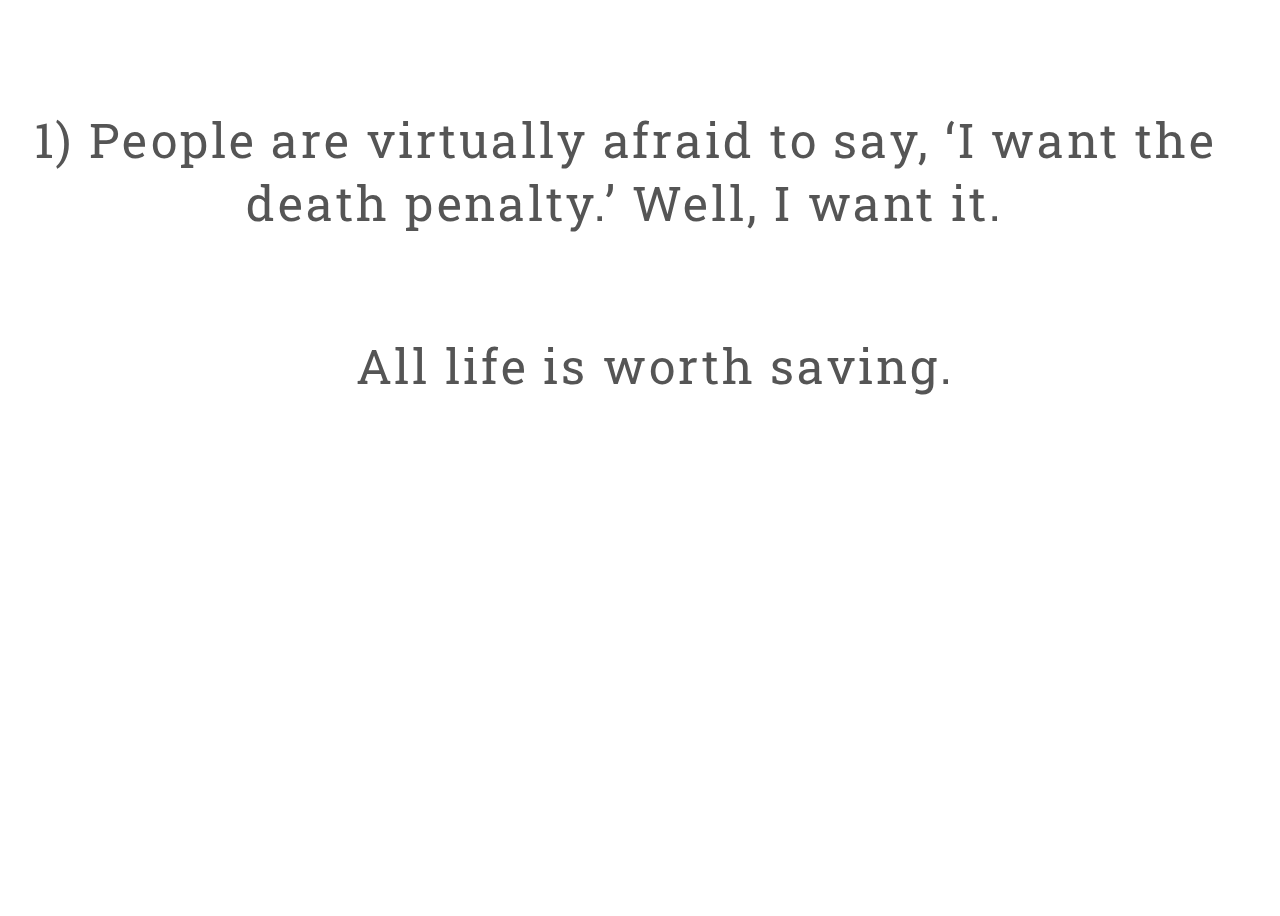
==== index.html @ c552c49a "Attributions working" ====
<!DOCTYPE html>
<html>
  <head>
    <title></title>

    <meta http-equiv="X-UA-Compatible" content="IE=edge">
	<meta http-equiv="Content-Type" content="text/html; charset=utf-8" />
	<meta name="Author" content="Beyond the Frame" />
	<meta name="viewport" content="width=device-width, initial-scale=1, user-scalable=yes" />

    <!-- ============= CSS ============ -->
    <link rel="stylesheet" href="css/bootstrap-theme.css">
    <link rel="stylesheet" href="css/bootstrap-theme.css.map">
    <link rel="stylesheet" href="css/bootstrap.css">
    <link rel="stylesheet" href="css/animate.min.css">
    <link rel="stylesheet" href="css/styles.css">

    <!-- FontAwesome / Fonts -->
    <link rel="stylesheet" href="https://maxcdn.bootstrapcdn.com/font-awesome/4.3.0/css/font-awesome.min.css">
    <link href='http://fonts.googleapis.com/css?family=Roboto+Slab:300,400,700' rel='stylesheet' type='text/css'>

    <!-- JavaScript -->
    <script src="https://code.jquery.com/jquery-1.10.2.js"></script>

  </head>
  <body>

    <video autoplay loop poster="img/Chicago.jpg" id="bgvid">

	  <source src="vid/ChicagoBG.webmhd.webm" type="video/webm">
	  <source src="vid/ChicagoBG.oggtheora.ogv" type="video/ogg">

    </video>

    <div id="landing">

      <div class='text-content'>
        <div class="col-lg-1"></div>
        <div class="col-lg-5" id="quote0">
          People are virtually afraid to say, ‘I want the death penalty.’ Well, I want it.
          <div class="attribution">Atrribution A</div>
        </div>
        <div class="col-lg-5" id="quote1">
          All life is worth saving.
          <div class="attribution">Atrribution B</div>
        </div>
        <div class="col-lg-1"></div>
      </div>

    </div>
      <div id='video-content'>video</div>
    <!-- ============= JS ============ -->

    <script type="text/javascript" src="js/audio.js"></script>
    <script type="text/javascript" src="js/scripts.js"></script>

    <script>
      $("#quote0").click(function() {
        $(".attribution").show();
      });
      $("#quote1").click(function() {
        $(".attribution").show();
      });

    </script>

  </body>
</html>
---- css/styles.css ----
body{
  padding: none !important;
  margin: none !important;
  font-family: 'Roboto Slab', serif;
}

#landing {
  /*background-image: url('img/Chicago.jpg');*/
  width: 100%;
  height: 100vh;
  background-repeat: no-repeat;
  background-attachment: fixed;
  background-size: cover;
  display: block;
}

#landing.off{
  display: none;
}

#titleContainer {
  height: 20vh;
  font-size: 36px;
}


.col-lg-5 {
  text-align: center;
  font-weight: 400;
  font-size: 48px;
  letter-spacing: 0.06em;
  color: rgba(55,55,55,0.85);;
  padding-top: 100px;
}

.col-lg-1 {
  align-items: left;
}

#quote0 {
    padding-right: 30px;
}

#quote1 {
    padding-left: 30px;
}

#quote0, #quote1 {
    -moz-animation-duration: 1s;
    -moz-animation-delay: 0.5s;
}

.attribution {
    font-size: 20px;
    display: none;
}

/**
 * etc...
 */

video#bgvid {
	position: fixed; right: 0; bottom: 0;
	min-width: 100%; min-height: 100%;
	width: auto; height: auto; z-index: -100;
	/* background: url(polina.jpg) no-repeat; */
	background-size: cover;
    opacity: .3;
}







#video-content{
  display: none;
}

#video-content.on{
  display: block;
}
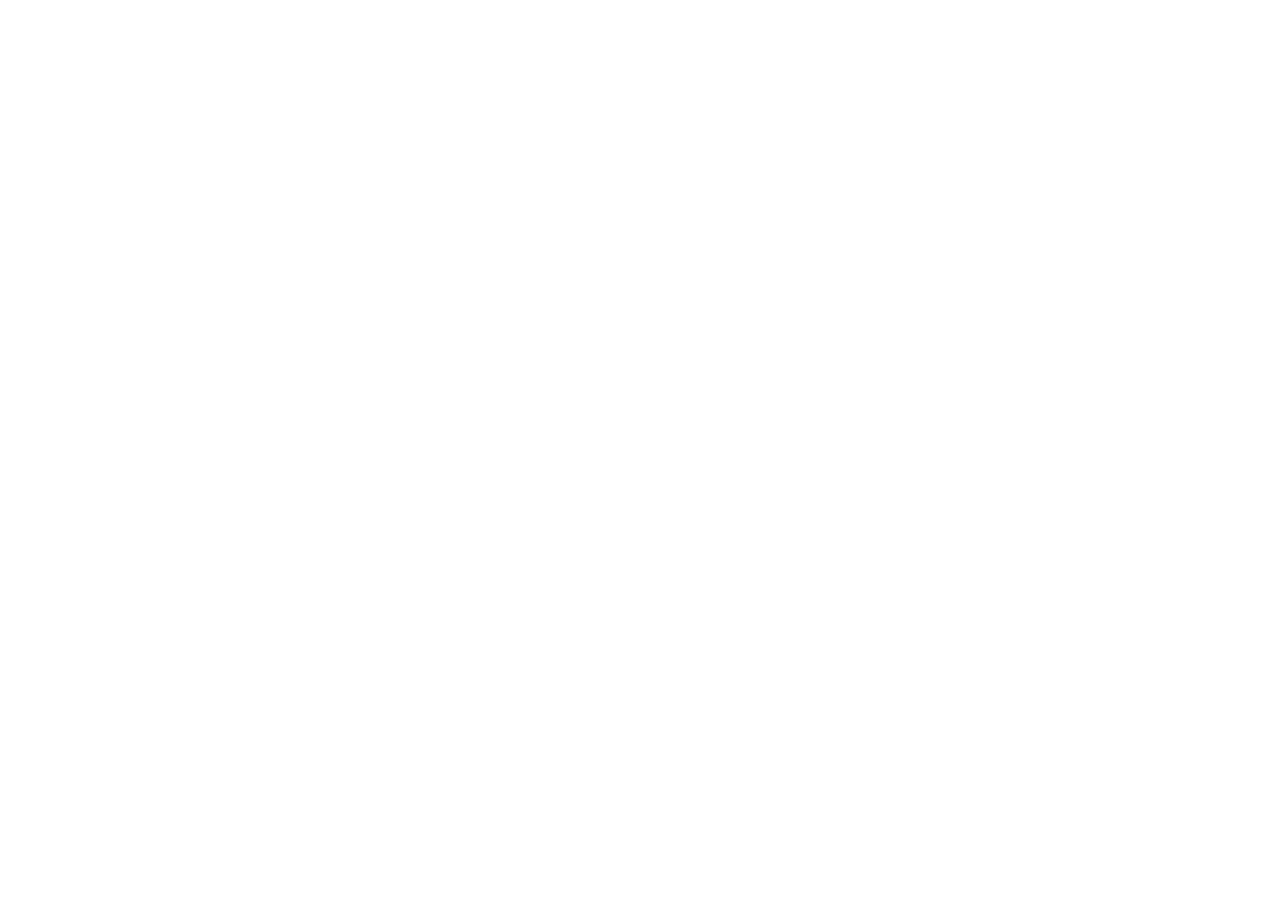
==== commit e94e18a8: "hiding stuff" ====
--- a/index.html
+++ b/index.html
@@ -32,7 +32,7 @@
 
     </video>
 
-    <div id="landing">
+    <div id="landing" style="display:none">
 
       <div class='text-content'>
         <div class="col-lg-1"></div>
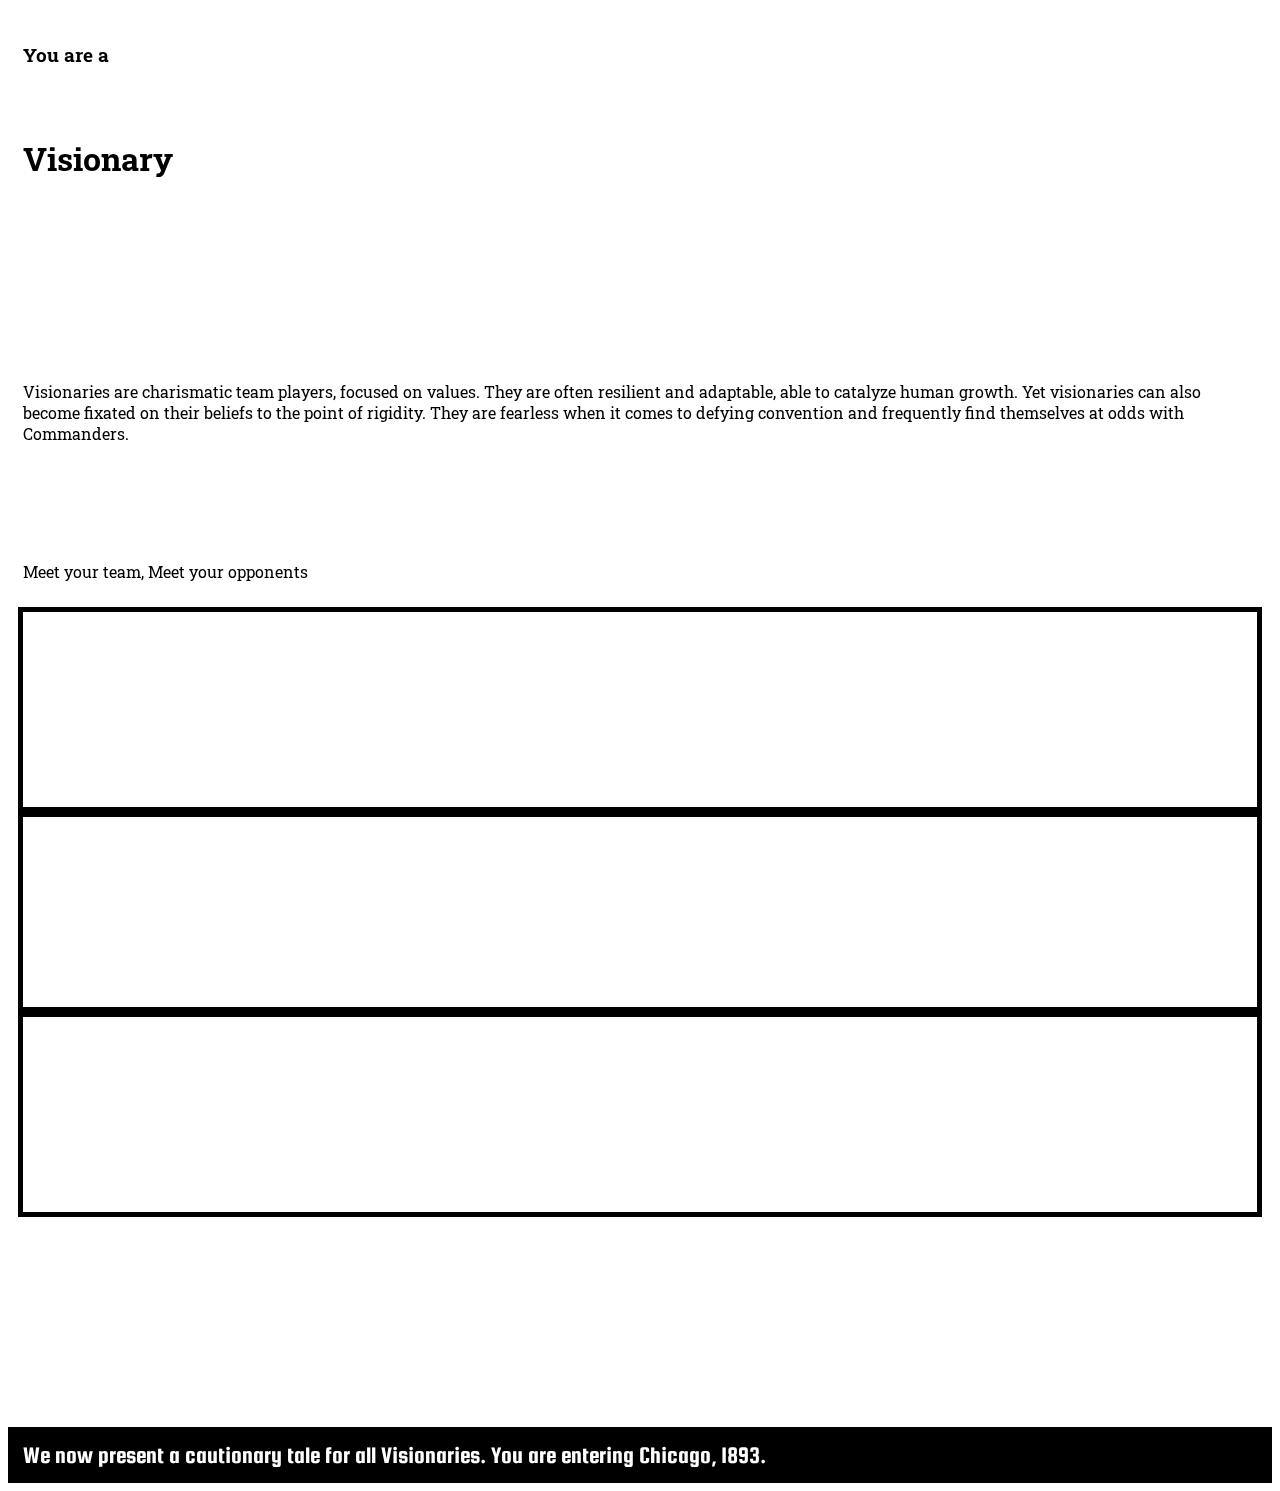
==== commit 36ec23df: "visionary page is done" ====
--- a/index.html
+++ b/index.html
@@ -18,6 +18,7 @@
     <!-- FontAwesome / Fonts -->
     <link rel="stylesheet" href="https://maxcdn.bootstrapcdn.com/font-awesome/4.3.0/css/font-awesome.min.css">
     <link href='http://fonts.googleapis.com/css?family=Roboto+Slab:300,400,700' rel='stylesheet' type='text/css'>
+    <link href='http://fonts.googleapis.com/css?family=Squada+One' rel='stylesheet' type='text/css'>
 
     <!-- JavaScript -->
     <script src="https://code.jquery.com/jquery-1.10.2.js"></script>
@@ -31,7 +32,50 @@
 	  <source src="vid/ChicagoBG.oggtheora.ogv" type="video/ogg">
 
     </video>
+    <div class="container-fluid">
+    <div class="splash">
+      <div class="row">
+        <div class="col-lg-1"></div>
+        <h3 class ="col-lg-11">You are a</h3>
+      </div>
 
+
+      <div class="row">
+        <div class="col-lg-1"></div>
+        <h1 class ="col-lg-11">Visionary</h1>
+      </div>
+
+
+      <div class="row">
+        <div class="col-lg-1"></div>
+        <div class ="col-lg-2" id="box"></div>
+        <!-- <div class ="col-lg-1" id="space_box"></div> -->
+        <div class="col-lg-6" id="text">Visionaries are charismatic team players, focused on values. They are often resilient and adaptable, able to catalyze human growth. Yet visionaries can also become fixated on their beliefs to the point of rigidity. They are fearless when it comes to defying convention and frequently find themselves at odds with Commanders. </div>
+        <!-- <div class ="col-lg-3"></div> -->
+      </div>
+
+      <div class="row">
+        <div class="col-lg-1"></div>
+        <div class="col-lg-4">Meet your team, Meet your opponents</div>
+        <div class="col-lg-7"></div>
+      </div>
+
+      <div class="row">
+        <div class="col-lg-1" id="space1"></div>
+        <div class ="col-lg-2" id="boxes"></div>
+        <div class ="col-lg-2" id="boxes"></div>
+        <div class ="col-lg-2" id="boxes"></div>
+        <div class="col-lg-5" id="space2"></div>
+      </div>
+
+      <div class="row" id="foot">
+        <div class ="col-lg-2"></div>
+        <div class ="col-lg-8">We now present a cautionary tale for all Visionaries. You are entering Chicago, 1893.</div>
+        <div class ="col-lg-2"></div>
+      </div>
+
+      </div>
+    </div>
     <div id="landing" style="display:none">
 
       <div class='text-content'>
--- a/css/styles.css
+++ b/css/styles.css
@@ -23,7 +23,51 @@
   font-size: 36px;
 }
 
+#box {
+  background-image: url('../img/visionary.jpg');
+  background-size: contain;
+  background-repeat: no-repeat;
+  align-items: left;
+  height: 150px;
+}
 
+#space_box {
+  align-items: left;
+  height: 150px;
+}
+
+#text{
+  align-items: left;
+  height: 150px;
+}
+
+#boxes {
+  align-items: left;
+  outline: black solid thick;
+  height: 100px;
+  padding-top: 100px;
+}
+
+#foot{
+  font-family: 'Squada One', serif;
+  font-size: 24px;
+  margin-top: 100px;
+  background-color: black;
+  color: white;
+}
+
+.row {
+  padding: 15px;
+}
+
+
+#space1 {
+  align: left;
+}
+
+#space2 {
+  align: left;
+}
 .col-lg-5 {
   text-align: center;
   font-weight: 400;
@@ -68,12 +112,6 @@
     opacity: .3;
 }
 
-
-
-
-
-
-
 #video-content{
   display: none;
 }
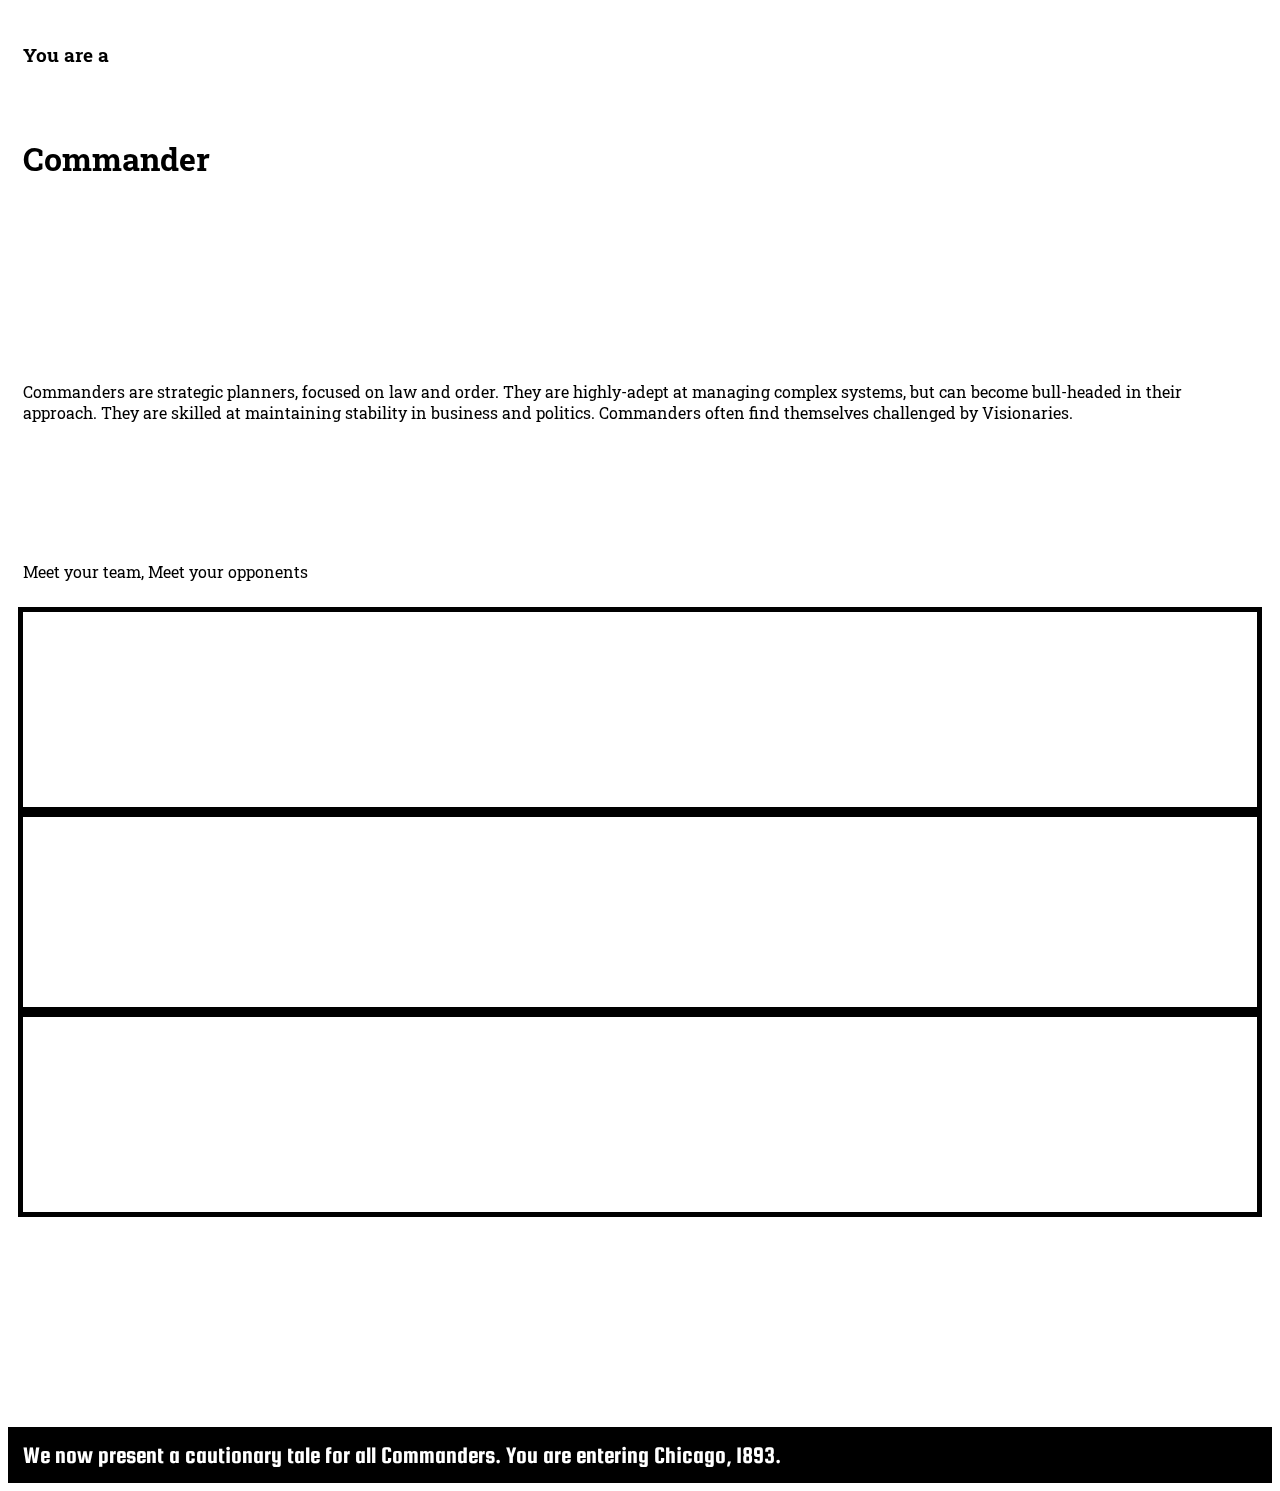
==== commit 0e456de8: "commander page is done" ====
--- a/index.html
+++ b/index.html
@@ -32,7 +32,9 @@
 	  <source src="vid/ChicagoBG.oggtheora.ogv" type="video/ogg">
 
     </video>
-    <div class="container-fluid">
+
+    <!-- THIS IS THE VISIONARY PAGE  -->
+    <div class="container-fluid" style="display:none">
     <div class="splash">
       <div class="row">
         <div class="col-lg-1"></div>
@@ -76,6 +78,57 @@
 
       </div>
     </div>
+
+
+    <!-- THIS IS THE COMMANDER PAGE  -->
+    <div class="container-fluid"> 
+    <div class="splash">
+      <div class="row">
+        <div class="col-lg-1"></div>
+        <h3 class ="col-lg-11">You are a</h3>
+      </div>
+
+
+      <div class="row">
+        <div class="col-lg-1"></div>
+        <h1 class ="col-lg-11">Commander</h1>
+      </div>
+
+
+      <div class="row">
+        <div class="col-lg-1"></div>
+        <div class ="col-lg-2" id="boxC"></div>
+        <!-- <div class ="col-lg-1" id="space_box"></div> -->
+        <div class="col-lg-6" id="text">Commanders are strategic planners, focused on law and order. They are highly-adept at managing complex systems, but can become bull-headed in their approach. They are skilled at maintaining stability in business and politics. Commanders often find themselves challenged by Visionaries.</div>
+        <!-- <div class ="col-lg-3"></div> -->
+      </div>
+
+      <div class="row">
+        <div class="col-lg-1"></div>
+        <div class="col-lg-4">Meet your team, Meet your opponents</div>
+        <div class="col-lg-7"></div>
+      </div>
+
+      <div class="row">
+        <div class="col-lg-1" id="space1"></div>
+        <div class ="col-lg-2" id="boxes"></div>
+        <div class ="col-lg-2" id="boxes"></div>
+        <div class ="col-lg-2" id="boxes"></div>
+        <div class="col-lg-5" id="space2"></div>
+      </div>
+
+      <div class="row" id="foot">
+        <div class ="col-lg-2"></div>
+        <div class ="col-lg-8">We now present a cautionary tale for all Commanders. You are entering Chicago, 1893.
+</div>
+        <div class ="col-lg-2"></div>
+      </div>
+
+      </div>
+    </div>
+
+    <!--
+    THIS IS THE QUIZ -->
     <div id="landing" style="display:none">
 
       <div class='text-content'>
--- a/css/styles.css
+++ b/css/styles.css
@@ -29,6 +29,15 @@
   background-repeat: no-repeat;
   align-items: left;
   height: 150px;
+}
+
+#boxC {
+  background-image: url('../img/commander.jpg');
+  background-size: contain;
+  background-repeat: no-repeat;
+  align-items: left;
+  height: 150px;
+
 }
 
 #space_box {
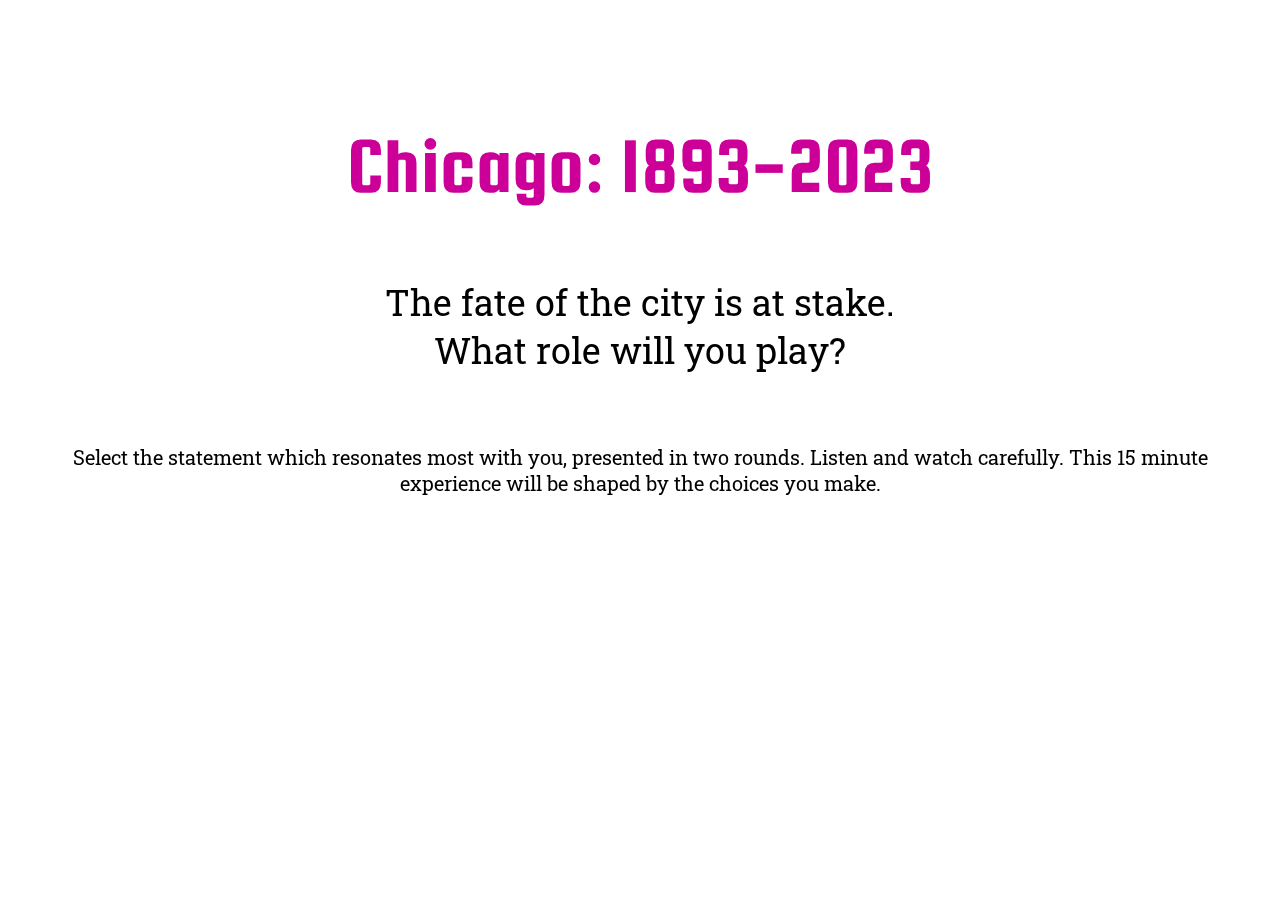
==== commit 08d818ef: "splash page is done" ====
--- a/index.html
+++ b/index.html
@@ -32,6 +32,35 @@
 	  <source src="vid/ChicagoBG.oggtheora.ogv" type="video/ogg">
 
     </video>
+
+
+    <!-- THIS IS THE SPLASH PAGE -->
+    <div class="container-fluid">
+      <div class="splash">
+
+        <div class="row">
+          <div class="col-lg-1"></div>
+          <div class="col-lg-10" id= "head">Chicago: 1893-2023</div>
+          <div class="col-lg-1"></div>
+        </div>
+
+        <div class="row">
+          <div class="col-lg-1"></div>
+          <div class="col-lg-10" id= "head2">The fate of the city is at stake. <br> What role will you play? </div>
+          <div class="col-lg-1"></div>
+        </div>
+
+        <div class="row">
+          <div class="col-lg-1"></div>
+          <div class="col-lg-10" id= "head3">Select the statement which resonates most with you, presented in two rounds. Listen and watch carefully. This 15 minute experience will be shaped by the choices you make.
+          </div>
+          <div class="col-lg-1"></div>
+        </div>
+
+      </div>
+
+    </div>
+
 
     <!-- THIS IS THE VISIONARY PAGE  -->
     <div class="container-fluid" style="display:none">
@@ -81,7 +110,7 @@
 
 
     <!-- THIS IS THE COMMANDER PAGE  -->
-    <div class="container-fluid"> 
+    <div class="container-fluid" style="display:none">
     <div class="splash">
       <div class="row">
         <div class="col-lg-1"></div>
@@ -91,7 +120,7 @@
 
       <div class="row">
         <div class="col-lg-1"></div>
-        <h1 class ="col-lg-11">Commander</h1>
+        <h1 class ="col-lg-11" >Commander</h1>
       </div>
 
 
--- a/css/styles.css
+++ b/css/styles.css
@@ -12,6 +12,29 @@
   background-attachment: fixed;
   background-size: cover;
   display: block;
+}
+
+#head {
+  text-align: center;
+  font-size: 80px;
+  padding-top: 100px;
+  color: #CC0099;
+  font-family: 'Squada One', serif;
+}
+
+#head2 {
+  text-align: center;
+  font-size: 36px;
+  padding-top: 40px;
+  font-family: 'Roboto Slab', serif;
+}
+
+#head3 {
+  text-align: center;
+  font-size: 20px;
+  padding-top: 40px;
+  font-family: 'Roboto Slab', serif;
+
 }
 
 #landing.off{
@@ -45,6 +68,10 @@
   height: 150px;
 }
 
+h1{
+  color: #CC0099;
+}
+
 #text{
   align-items: left;
   height: 150px;
@@ -52,7 +79,7 @@
 
 #boxes {
   align-items: left;
-  outline: black solid thick;
+  outline: #CC0099 solid thick;
   height: 100px;
   padding-top: 100px;
 }
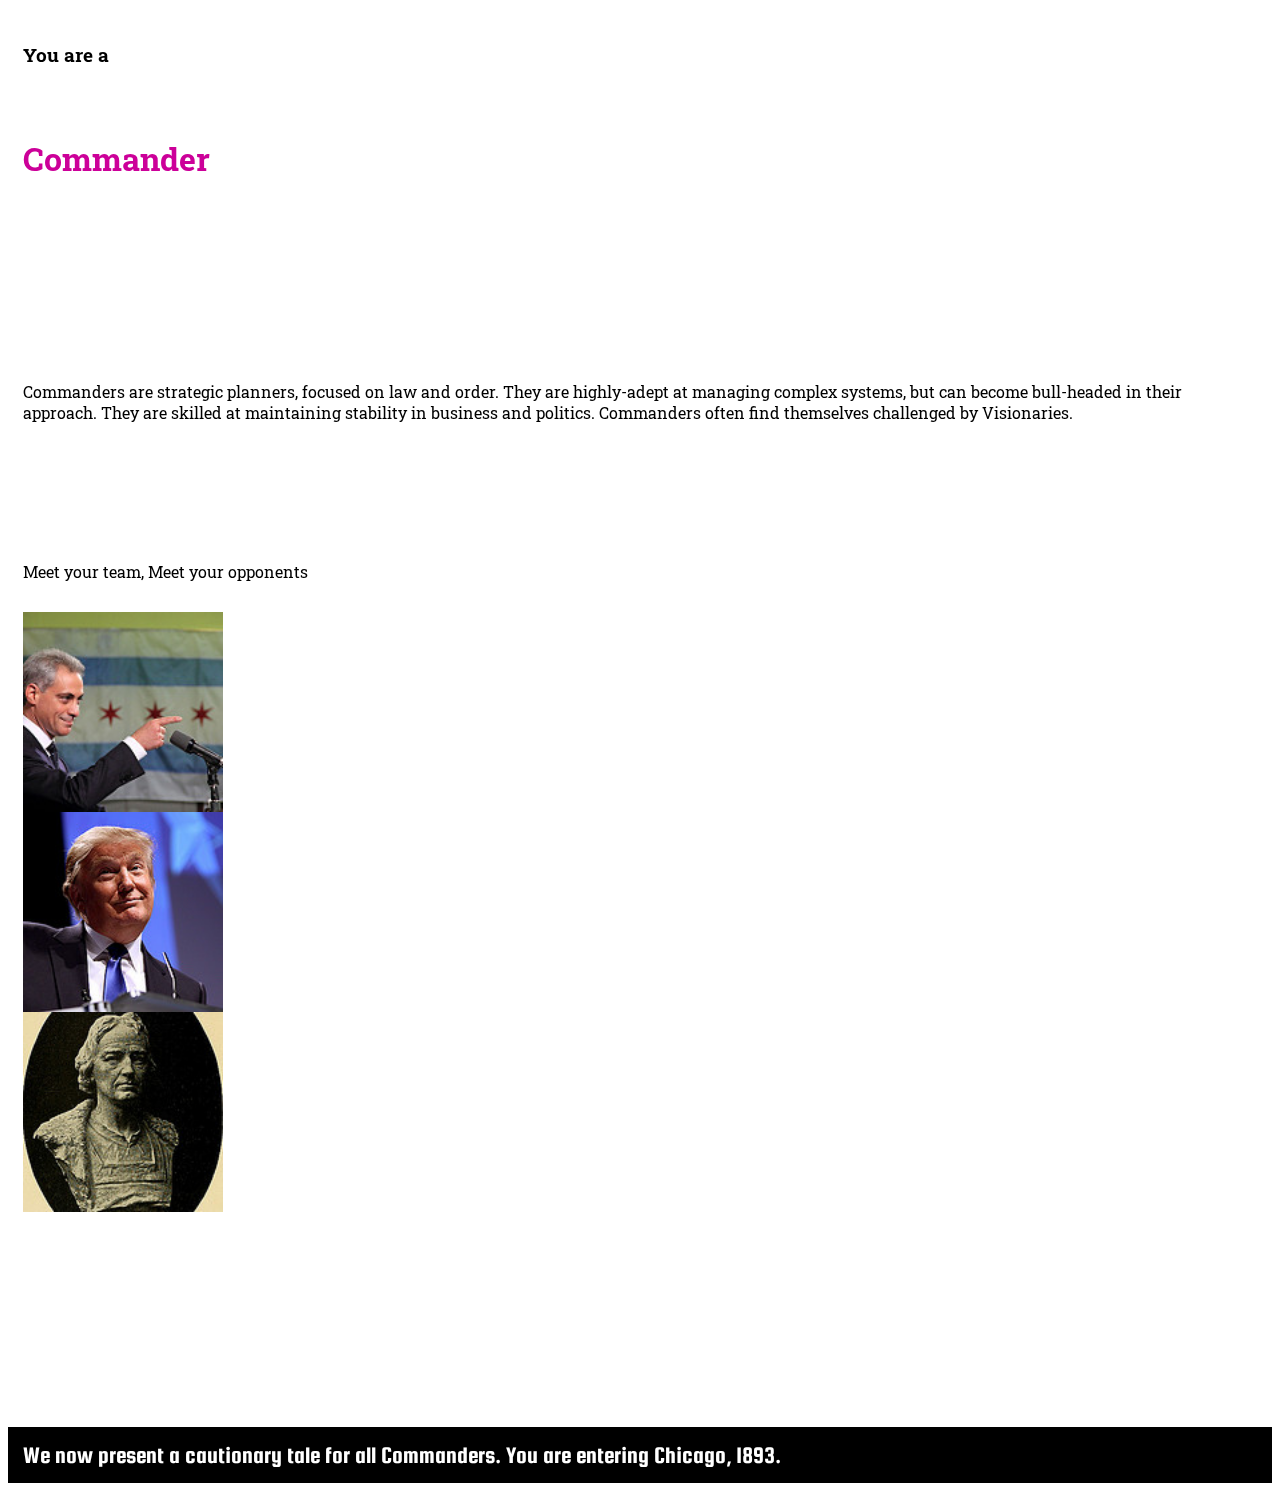
==== commit d0843557: "pictures added" ====
--- a/index.html
+++ b/index.html
@@ -35,7 +35,7 @@
 
 
     <!-- THIS IS THE SPLASH PAGE -->
-    <div class="container-fluid">
+    <div class="container-fluid" style="display:none">
       <div class="splash">
 
         <div class="row">
@@ -63,7 +63,7 @@
 
 
     <!-- THIS IS THE VISIONARY PAGE  -->
-    <div class="container-fluid" style="display:none">
+    <div class="container-fluid" style="display:none" >
     <div class="splash">
       <div class="row">
         <div class="col-lg-1"></div>
@@ -93,9 +93,9 @@
 
       <div class="row">
         <div class="col-lg-1" id="space1"></div>
-        <div class ="col-lg-2" id="boxes"></div>
-        <div class ="col-lg-2" id="boxes"></div>
-        <div class ="col-lg-2" id="boxes"></div>
+        <div class ="col-lg-2" id="boxes1"></div>
+        <div class ="col-lg-2" id="boxes2"></div>
+        <div class ="col-lg-2" id="boxes3"></div>
         <div class="col-lg-5" id="space2"></div>
       </div>
 
@@ -110,7 +110,7 @@
 
 
     <!-- THIS IS THE COMMANDER PAGE  -->
-    <div class="container-fluid" style="display:none">
+    <div class="container-fluid" >
     <div class="splash">
       <div class="row">
         <div class="col-lg-1"></div>
@@ -140,9 +140,9 @@
 
       <div class="row">
         <div class="col-lg-1" id="space1"></div>
-        <div class ="col-lg-2" id="boxes"></div>
-        <div class ="col-lg-2" id="boxes"></div>
-        <div class ="col-lg-2" id="boxes"></div>
+        <div class ="col-lg-2" id="boxes4"></div>
+        <div class ="col-lg-2" id="boxes5"></div>
+        <div class ="col-lg-2" id="boxes6"></div>
         <div class="col-lg-5" id="space2"></div>
       </div>
 
--- a/css/styles.css
+++ b/css/styles.css
@@ -77,11 +77,65 @@
   height: 150px;
 }
 
-#boxes {
-  align-items: left;
-  outline: #CC0099 solid thick;
-  height: 100px;
-  padding-top: 100px;
+#boxes1 {
+  align-items: left;
+  /*outline: #CC0099 solid thick;*/
+  height: 100px;
+  padding-top: 100px;
+  background-image: url('../img/VisA.jpg');
+  background-size: contain;
+  background-repeat: no-repeat;
+}
+
+#boxes2 {
+  align-items: left;
+  /*outline: #CC0099 solid thick;*/
+  height: 100px;
+  padding-top: 100px;
+  background-image: url('../img/VisB.jpg');
+  background-size: contain;
+  background-repeat: no-repeat;
+}
+
+#boxes3 {
+  align-items: left;
+  /*outline: #CC0099 solid thick;*/
+  height: 100px;
+  padding-top: 100px;
+  background-image: url('../img/VisC.jpg');
+  background-size: contain;
+  background-repeat: no-repeat;
+}
+
+
+#boxes4 {
+  align-items: left;
+  /*outline: #CC0099 solid thick;*/
+  height: 100px;
+  padding-top: 100px;
+  background-image: url('../img/comA.jpg');
+  background-size: contain;
+  background-repeat: no-repeat;
+}
+
+#boxes5 {
+  align-items: left;
+  /*outline: #CC0099 solid thick;*/
+  height: 100px;
+  padding-top: 100px;
+  background-image: url('../img/comB.jpg');
+  background-size: contain;
+  background-repeat: no-repeat;
+}
+
+#boxes6 {
+  align-items: left;
+  /*outline: #CC0099 solid thick;*/
+  height: 100px;
+  padding-top: 100px;
+  background-image: url('../img/comC.jpg');
+  background-size: contain;
+  background-repeat: no-repeat;
 }
 
 #foot{
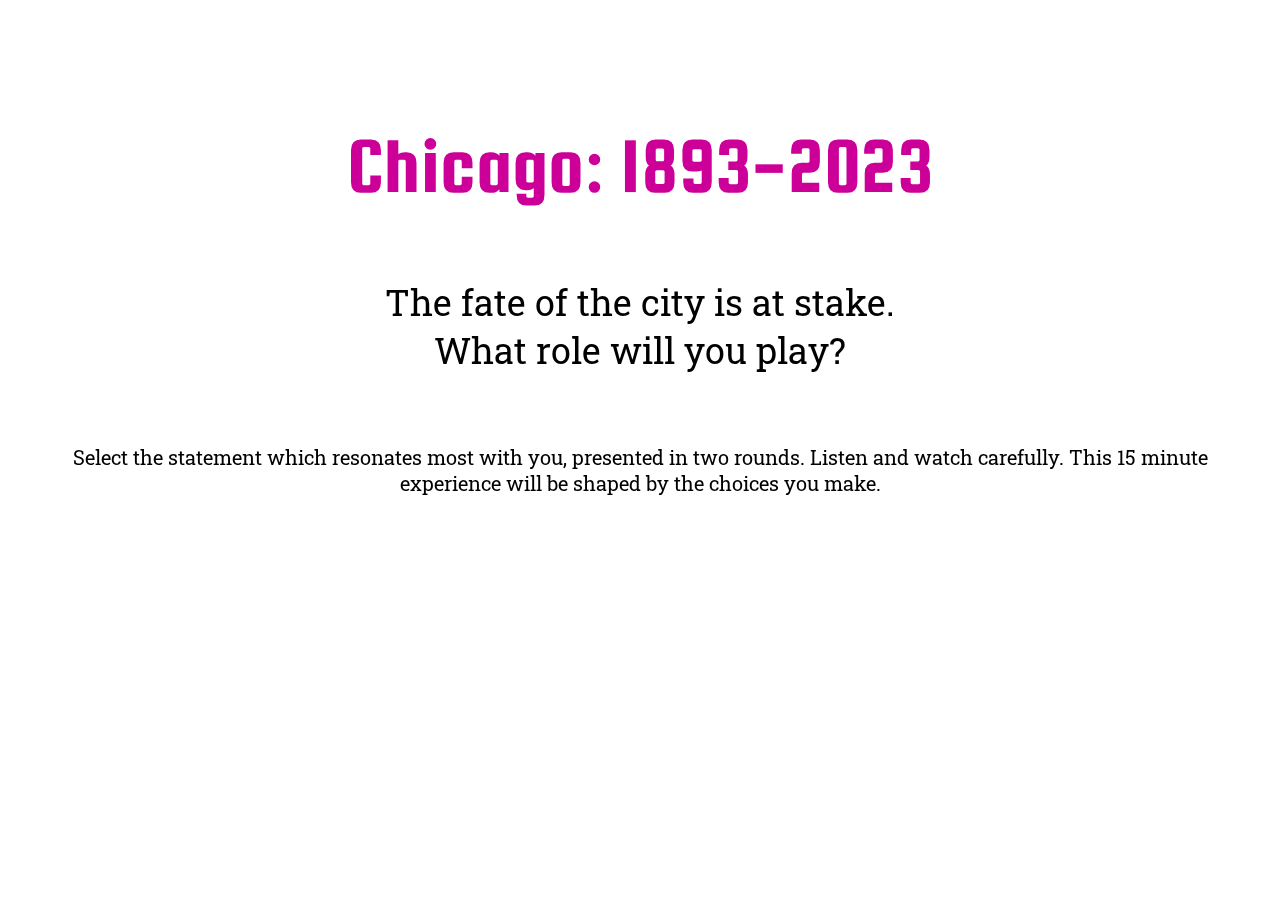
==== commit 234e2807: "Full path" ====
--- a/index.html
+++ b/index.html
@@ -35,7 +35,7 @@
 
 
     <!-- THIS IS THE SPLASH PAGE -->
-    <div class="container-fluid" style="display:none">
+    <div class="container-fluid">
       <div class="splash">
 
         <div class="row">
@@ -62,56 +62,10 @@
     </div>
 
 
-    <!-- THIS IS THE VISIONARY PAGE  -->
-    <div class="container-fluid" style="display:none" >
-    <div class="splash">
-      <div class="row">
-        <div class="col-lg-1"></div>
-        <h3 class ="col-lg-11">You are a</h3>
-      </div>
-
-
-      <div class="row">
-        <div class="col-lg-1"></div>
-        <h1 class ="col-lg-11">Visionary</h1>
-      </div>
-
-
-      <div class="row">
-        <div class="col-lg-1"></div>
-        <div class ="col-lg-2" id="box"></div>
-        <!-- <div class ="col-lg-1" id="space_box"></div> -->
-        <div class="col-lg-6" id="text">Visionaries are charismatic team players, focused on values. They are often resilient and adaptable, able to catalyze human growth. Yet visionaries can also become fixated on their beliefs to the point of rigidity. They are fearless when it comes to defying convention and frequently find themselves at odds with Commanders. </div>
-        <!-- <div class ="col-lg-3"></div> -->
-      </div>
-
-      <div class="row">
-        <div class="col-lg-1"></div>
-        <div class="col-lg-4">Meet your team, Meet your opponents</div>
-        <div class="col-lg-7"></div>
-      </div>
-
-      <div class="row">
-        <div class="col-lg-1" id="space1"></div>
-        <div class ="col-lg-2" id="boxes1"></div>
-        <div class ="col-lg-2" id="boxes2"></div>
-        <div class ="col-lg-2" id="boxes3"></div>
-        <div class="col-lg-5" id="space2"></div>
-      </div>
-
-      <div class="row" id="foot">
-        <div class ="col-lg-2"></div>
-        <div class ="col-lg-8">We now present a cautionary tale for all Visionaries. You are entering Chicago, 1893.</div>
-        <div class ="col-lg-2"></div>
-      </div>
-
-      </div>
-    </div>
-
 
     <!-- THIS IS THE COMMANDER PAGE  -->
     <div class="container-fluid" >
-    <div class="splash">
+    <div id="commander">
       <div class="row">
         <div class="col-lg-1"></div>
         <h3 class ="col-lg-11">You are a</h3>
@@ -148,7 +102,7 @@
 
       <div class="row" id="foot">
         <div class ="col-lg-2"></div>
-        <div class ="col-lg-8">We now present a cautionary tale for all Commanders. You are entering Chicago, 1893.
+        <div class ="col-lg-8">We now present a cautionary tale for all Commanders. <a href="video.html"> You are entering Chicago, 1893.</a>
 </div>
         <div class ="col-lg-2"></div>
       </div>
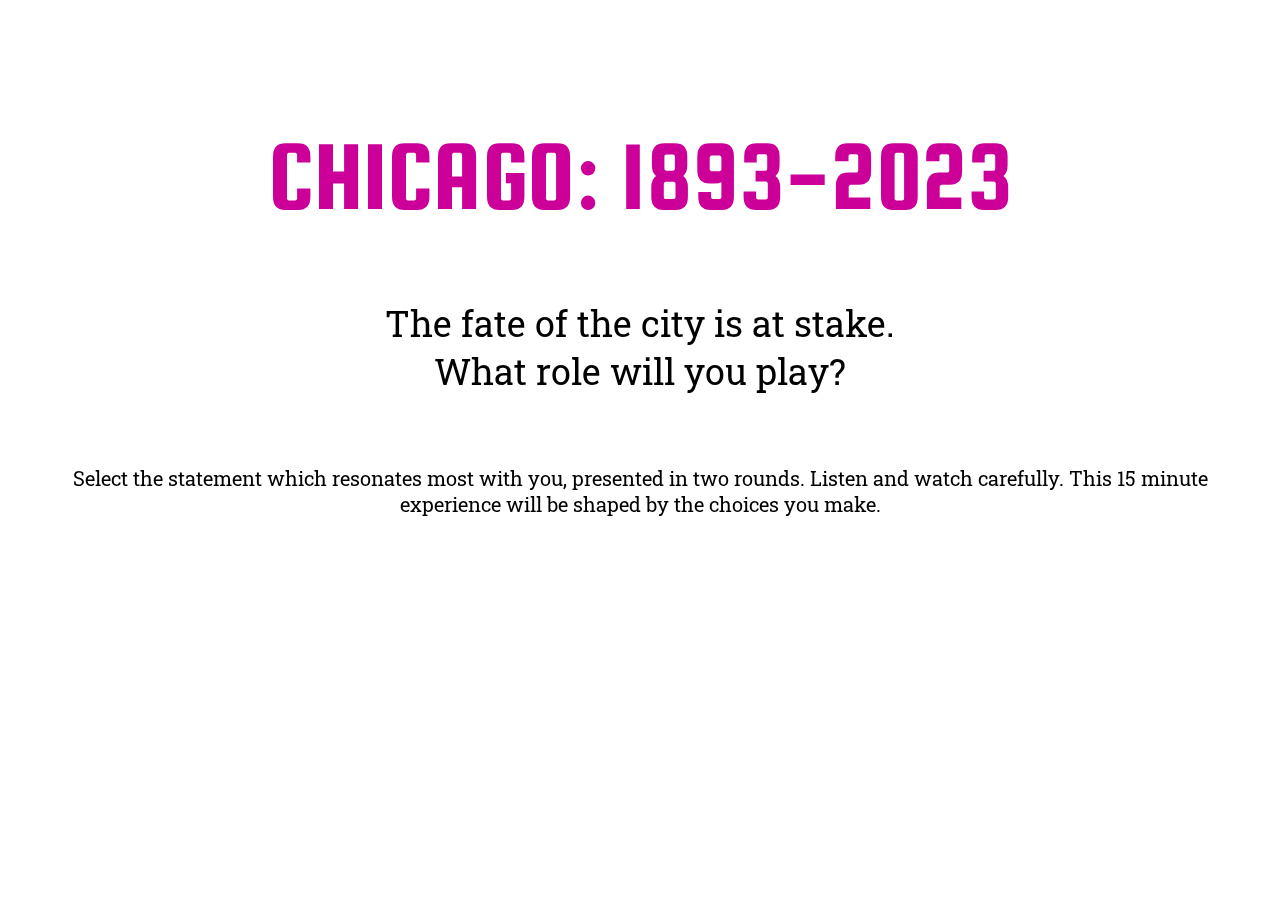
==== commit e419ba7b: "some CSS clean up" ====
--- a/index.html
+++ b/index.html
@@ -40,7 +40,7 @@
 
         <div class="row">
           <div class="col-lg-1"></div>
-          <div class="col-lg-10" id= "head">Chicago: 1893-2023</div>
+          <div class="col-lg-10" id= "head">CHICAGO: 1893-2023</div>
           <div class="col-lg-1"></div>
         </div>
 
@@ -74,7 +74,7 @@
 
       <div class="row">
         <div class="col-lg-1"></div>
-        <h1 class ="col-lg-11" >Commander</h1>
+        <h1 class ="col-lg-11" >COMMANDER</h1>
       </div>
 
 
--- a/css/styles.css
+++ b/css/styles.css
@@ -16,7 +16,7 @@
 
 #head {
   text-align: center;
-  font-size: 80px;
+  font-size: 100px;
   padding-top: 100px;
   color: #CC0099;
   font-family: 'Squada One', serif;
@@ -75,6 +75,7 @@
 #text{
   align-items: left;
   height: 150px;
+  font-size: 20px;
 }
 
 #boxes1 {
